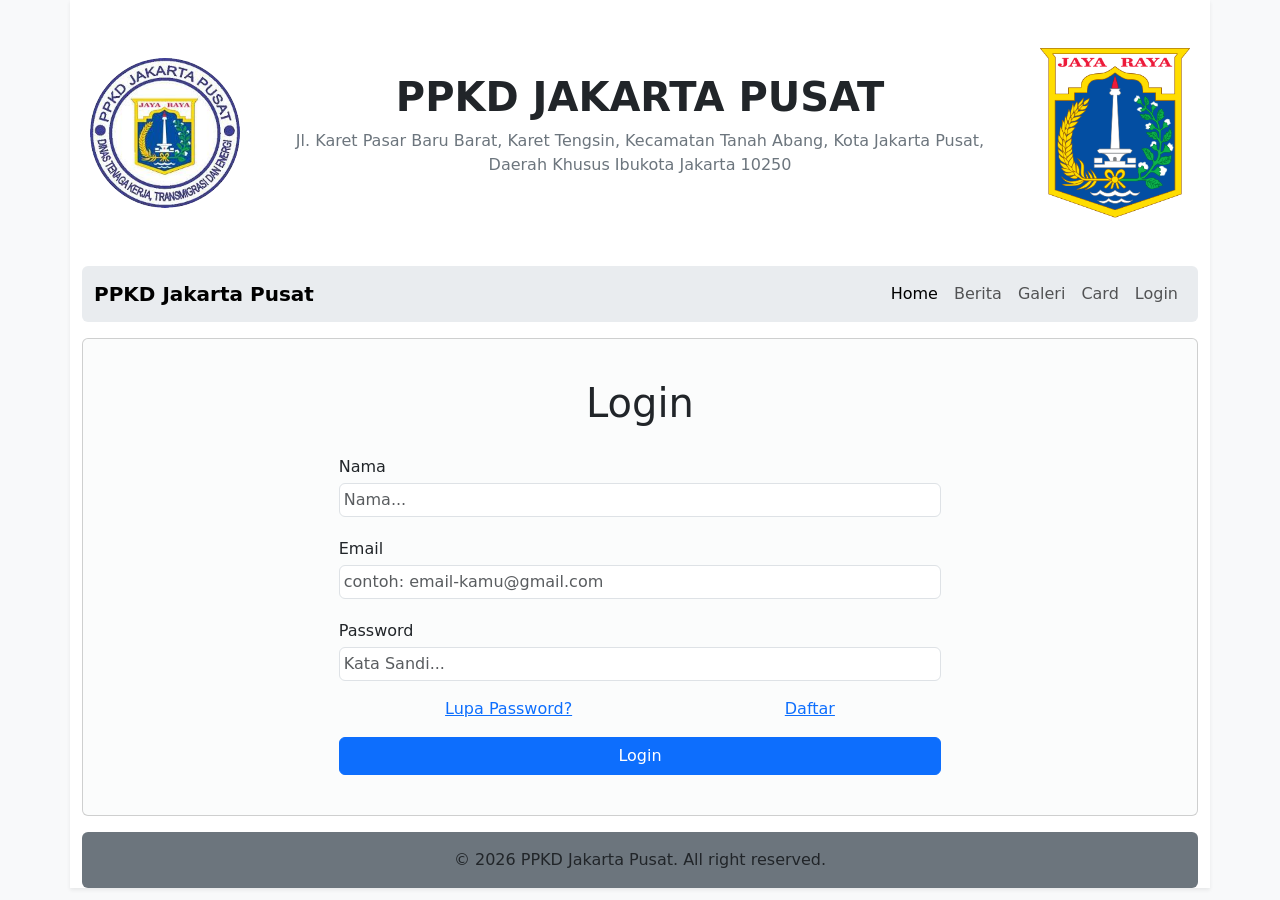
==== login.html @ 4744389a "another update for login stuff" ====
<!DOCTYPE html>
<html lang="en">

<head>
    <meta charset="UTF-8">
    <meta name="viewport" content="width=device-width, initial-scale=1.0">
    <link rel="stylesheet" href="./boostrap/bootstrap-5.3.8-dist/css/bootstrap.min.css">
    <link rel="stylesheet" href="https://cdn.jsdelivr.net/npm/bootstrap-icons@1.13.1/font/bootstrap-icons.min.css">
    <link rel="stylesheet" href="style.css">
    <title>Document</title>
</head>

<body class="bg-light">
    <div class="container bg-white shadow-sm">
        <div class="row py-5 text-center align-items-center">
            <div class="col-2">
                <img class="img-fluid rounded-circle" src="./assets/ppkd.jpg" width="150" alt="">
            </div>
            <div class="col-8 address">
                <h1 class="fw-bold">PPKD JAKARTA PUSAT</h1>
                <p class="text-secondary">Jl. Karet Pasar Baru Barat, Karet Tengsin, Kecamatan Tanah Abang, Kota Jakarta
                    Pusat, Daerah Khusus
                    Ibukota Jakarta 10250</p>
            </div>
            <div class="col-2">
                <img class="img-fluid" src="./assets/dki.webp" width="150" alt="">
            </div>
        </div>
        <!-- ini navbar -->
        <nav class="navbar navbar-expand-lg bg-body-secondary rounded sticky-top">
            <div class="container-fluid">
                <a class="navbar-brand fw-bold" href="#">PPKD Jakarta Pusat</a>
                <button class="navbar-toggler" type="button" data-bs-toggle="collapse" data-bs-target="#navbarNav"
                    aria-controls="navbarNav" aria-expanded="false" aria-label="Toggle navigation">
                    <span class="navbar-toggler-icon"></span>
                </button>
                <div class="collapse navbar-collapse" id="navbarNav">
                    <ul class="navbar-nav ms-auto">
                        <li class="nav-item">
                            <a class="nav-link active" aria-current="page" href="./index.html">Home</a>
                        </li>
                        <li class="nav-item">
                            <a class="nav-link" href="#berita">Berita</a>
                        </li>
                        <li class="nav-item">
                            <a class="nav-link" href="#galeri">Galeri</a>
                        </li>
                        <li class="nav-item">
                            <a class="nav-link" href="#card">Card</a>
                        </li>
                        <li class="nav-item">
                            <a class="nav-link" href="#">Login</a>
                        </li>
                    </ul>
                </div>
            </div>
        </nav>

        <div class="card my-3 w-100 d-flex m-auto p-4 bg-light bg-opacity-50">
            <!-- <h5 class="card-header">Welcome Back!</h5> -->
            <form class="row p-2 justify-content-center align-items-center">
                <div class="col-12 my-2 text-center">
                    <h5 class="card-title fs-1">Login</h5>
                </div>
                <div class="col-md-12 col-lg-7 my-2">
                    <label class="my-1 form-label" for="">Nama</label>
                    <input class="rounded p-1 form-control" type="text w-100" placeholder="Nama...">
                </div>
                <div class="col-12 col-lg-7 my-2">
                    <label class="my-1 form-label" for="">Email</label>
                    <input class="rounded p-1 form-control" type="email" placeholder="contoh: email-kamu@gmail.com">
                </div>
                <div class="col-12 col-lg-7 my-2">
                    <label class="my-1 form-label" for="">Password</label>
                    <input class="rounded p-1 form-control" type="password" placeholder="Kata Sandi...">
                </div>

                <div class="col-12 col-lg-7 my-2 text-center justify-content-around d-flex">
                    <a role="button" class="card-text" href="">Lupa Password?</a>
                    <a role="button" class="card-text" href="">Daftar</a>
                </div>
                <div class="col-12 col-lg-7 my-2 text-center">
                    <a type="submit" href="#" class="btn btn-primary w-100">Login</a>
                </div>


            </form>
        </div>







        <footer class="bg-secondary py-3 text-center w-100 rounded">
            © 2026 PPKD Jakarta Pusat. All right reserved.
        </footer>

    </div>


    <script src="./boostrap/bootstrap-5.3.8-dist/js/bootstrap.bundle.min.js"></script>
    <script src="script.js"></script>
</body>

</html>
---- style.css ----
/* ukuran mobile */
@media (max-width: 600px) {
  .address h1 {
    font-size: 15px;
  }
  .address p {
    font-size: 10px;
  }
}

/* .carousel-item img {
  height: 500px;
  object-fit: cover;
  width: 100%;
} */

.carousel {
  aspect-ratio: 16 / 9;
}

html {
  scroll-padding-top: 80px;
}
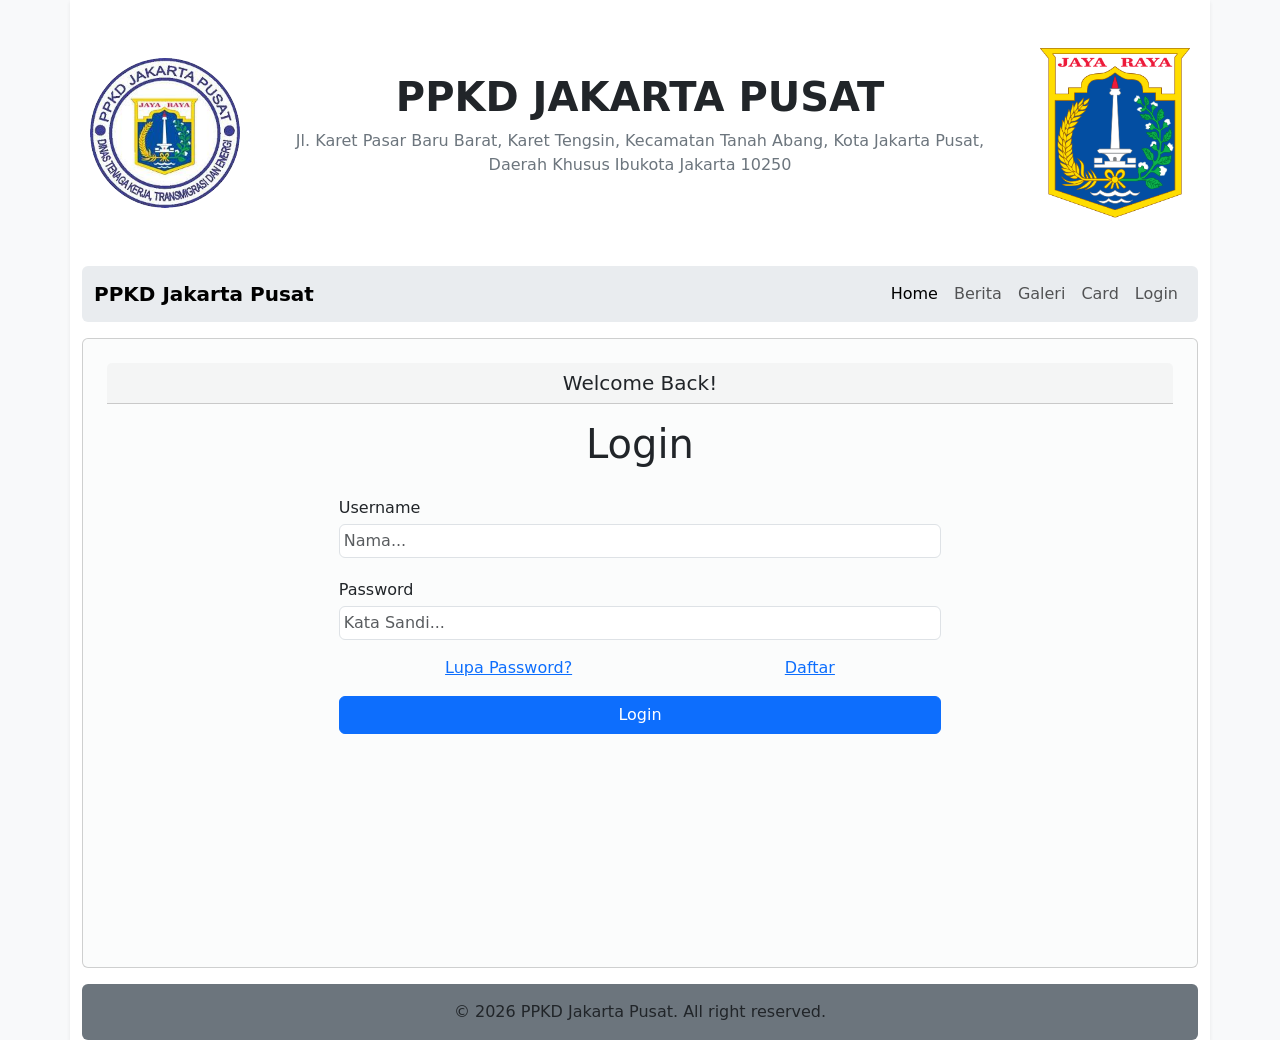
==== commit 854349bf: "another update" ====
--- a/login.html
+++ b/login.html
@@ -11,7 +11,7 @@
 </head>
 
 <body class="bg-light">
-    <div class="container bg-white shadow-sm">
+    <div class="container bg-white shadow-sm min-vh-100">
         <div class="row py-5 text-center align-items-center">
             <div class="col-2">
                 <img class="img-fluid rounded-circle" src="./assets/ppkd.jpg" width="150" alt="">
@@ -56,20 +56,20 @@
             </div>
         </nav>
 
-        <div class="card my-3 w-100 d-flex m-auto p-4 bg-light bg-opacity-50">
-            <!-- <h5 class="card-header">Welcome Back!</h5> -->
+        <div class="card my-3 w-100 d-flex m-auto p-4 bg-light bg-opacity-50 viewheightclass">
+            <h5 class="card-header text-center">Welcome Back!</h5>
             <form class="row p-2 justify-content-center align-items-center">
                 <div class="col-12 my-2 text-center">
                     <h5 class="card-title fs-1">Login</h5>
                 </div>
                 <div class="col-md-12 col-lg-7 my-2">
-                    <label class="my-1 form-label" for="">Nama</label>
+                    <label class="my-1 form-label" for="">Username</label>
                     <input class="rounded p-1 form-control" type="text w-100" placeholder="Nama...">
                 </div>
-                <div class="col-12 col-lg-7 my-2">
+                <!-- <div class="col-12 col-lg-7 my-2">
                     <label class="my-1 form-label" for="">Email</label>
-                    <input class="rounded p-1 form-control" type="email" placeholder="contoh: email-kamu@gmail.com">
-                </div>
+                    <input class="rounded p-1 form-control" type="email" placeholder="ex: mail@gmail.com">
+                </div> -->
                 <div class="col-12 col-lg-7 my-2">
                     <label class="my-1 form-label" for="">Password</label>
                     <input class="rounded p-1 form-control" type="password" placeholder="Kata Sandi...">
@@ -80,7 +80,7 @@
                     <a role="button" class="card-text" href="">Daftar</a>
                 </div>
                 <div class="col-12 col-lg-7 my-2 text-center">
-                    <a type="submit" href="#" class="btn btn-primary w-100">Login</a>
+                    <button type="submit" href="#" class="btn btn-primary w-100">Login</button>
                 </div>
 
 
@@ -93,7 +93,7 @@
 
 
 
-        <footer class="bg-secondary py-3 text-center w-100 rounded">
+        <footer class="bg-secondary py-3 text-center w-100 rounded-2">
             © 2026 PPKD Jakarta Pusat. All right reserved.
         </footer>
 
--- a/style.css
+++ b/style.css
@@ -21,3 +21,7 @@
 html {
   scroll-padding-top: 80px;
 }
+
+.viewheightclass {
+  height: 70vh;
+}
